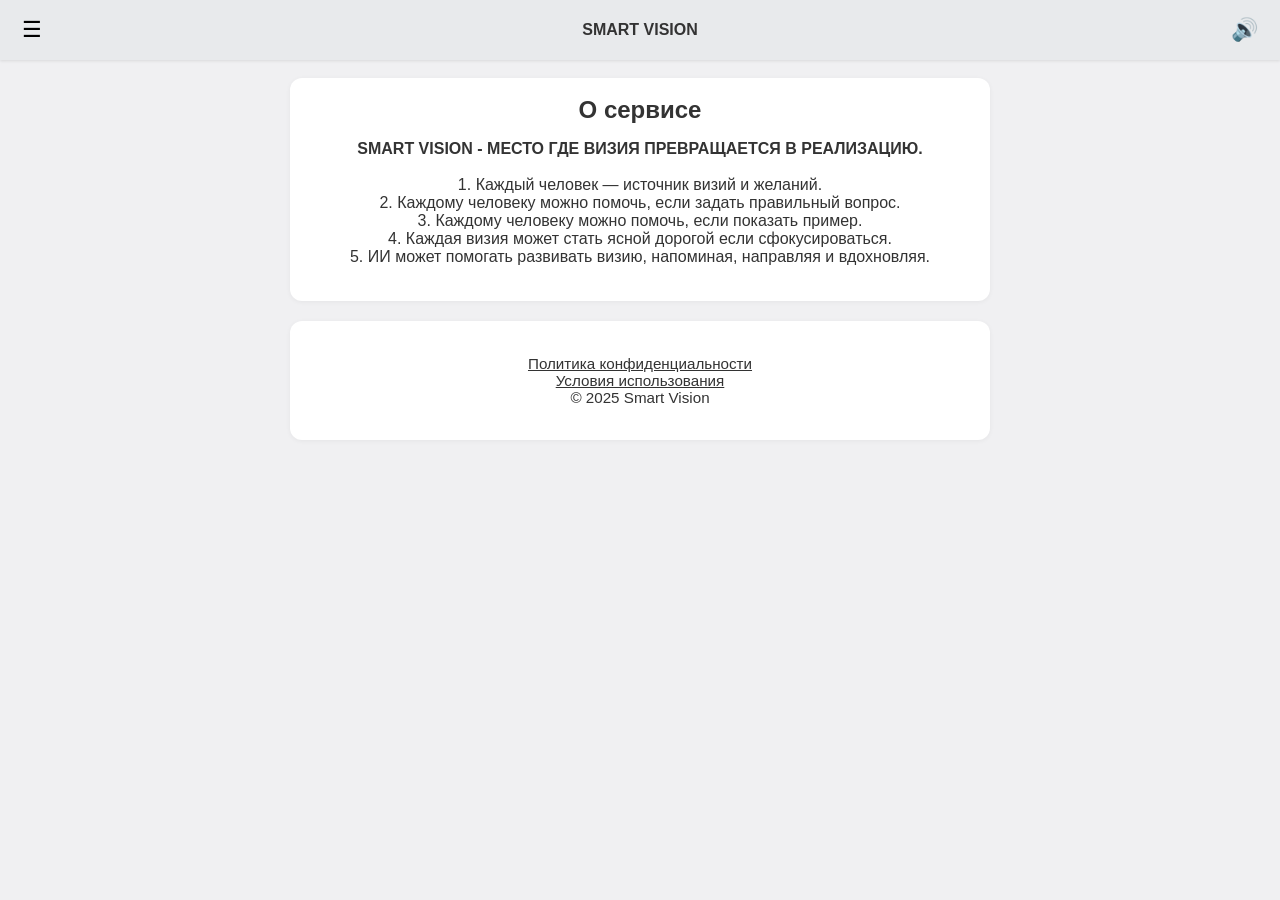
==== html/about.html @ 8ff79423 "first commit habilabs site" ====
<!DOCTYPE html>
<html lang="ru">
<head>
  <meta charset="UTF-8" />
  <meta name="viewport" content="width=device-width, initial-scale=1" />
  <title>О сервисе — Smart Vision</title>
  <link rel="stylesheet" href="../css/styles-page.css" />
</head>
<body>
  <div id="overlay"></div>
  <header class="top-bar">
    <button id="menuToggle" class="icon">&#9776;</button>
    <div class="logo" id="logo">SMART VISION</div>
    <button id="soundIcon" class="icon" aria-label="sound">&#128266;</button>
  </header>
  <main>
    <div class="cards">
      <div class="card">
        <h2>О сервисе</h2>
        <p style="text-align:center"><strong>SMART VISION - МЕСТО ГДЕ ВИЗИЯ ПРЕВРАЩАЕТСЯ В РЕАЛИЗАЦИЮ.</strong><br><br>
1. Каждый человек — источник визий и желаний.<br>
2. Каждому человеку можно помочь, если задать правильный вопрос.<br>
3. Каждому человеку можно помочь, если показать пример.<br>
4. Каждая визия может стать ясной дорогой если сфокусироваться.<br>
5. ИИ может помогать развивать визию, напоминая, направляя и вдохновляя.</p>
      </div>
      <div class="card footer-card">
        <p>
          <a href="privacy.html">Политика конфиденциальности</a><br>
          <a href="terms.html">Условия использования</a><br>
          © 2025 Smart Vision
        </p>
      </div>
    </div>
  </main>
  <iframe id="sidebar" src="menu-public.html" class="hidden" title="Меню"></iframe>
  <script src="../js/script.js"></script>
</body>
</html>
---- css/styles-page.css ----
body {
    margin: 0;
    font-family: 'Segoe UI', sans-serif;
    background: #f0f0f2;
    color: #333;
}

/* TOP BAR */
.top-bar {
    background: #e8eaec;
    height: 60px;

    display: flex;
    align-items: center;
    justify-content: center;

    position: relative;
    box-shadow: 0 1px 3px rgba(0,0,0,0.1);
}

/* ICONS */
.icon {
    font-size: 22px;
    background: none;
    border: none;
    cursor: pointer;
}

#menuToggle {
    position: absolute;
    left: 1rem;
}

#soundIcon {
    position: absolute;
    right: 1rem;
}

/* LOGO */
.logo {
    font-weight: bold;
    cursor: pointer;
}

/* CARDS CONTAINER */
.cards {
    width: 100%;

    display: flex;
    flex-direction: column;
    align-items: center;

    padding: 2mm;
    box-sizing: border-box;
}

/* CARD */
.card {
    background: #fff;
    border-radius: 12px;

    padding: 5mm;
    margin: 10px auto;

    max-width: 700px;
    width: 100%;

    box-shadow: 0 1px 5px rgba(0,0,0,0.05);
    box-sizing: border-box;
    text-align: center;
}

.card h2 {
    margin: 0 0 0.75rem 0;
    font-weight: 700;
}

/* POEM */
.poem p {
    font-style: italic;
    transform: skewY(-3deg);

    font-size: 1.2rem;
    line-height: 1.8;
}

/* FOOTER */
.footer-card {
    font-size: 0.95rem;
}

.footer-card a {
    color: #333;
    text-decoration: underline;
}

/* OVERLAY */
#overlay {
    position: fixed;
    inset: 0;

    background: rgba(0,0,0,0.3);
    z-index: 1000;

    display: none;
}

#overlay.active {
    display: block;
}

/* SIDEBAR */
#sidebar {
    position: fixed;
    top: 0;
    left: 0;

    width: 400px;
    height: 100%;

    background: #fff;
    z-index: 1001;

    border: none;
    transition: transform 0.3s ease;
}

#sidebar.hidden {
    transform: translateX(-100%);
}

/* MOBILE */
@media (max-width: 768px) {
    #sidebar {
        width: 75vw;
    }
}
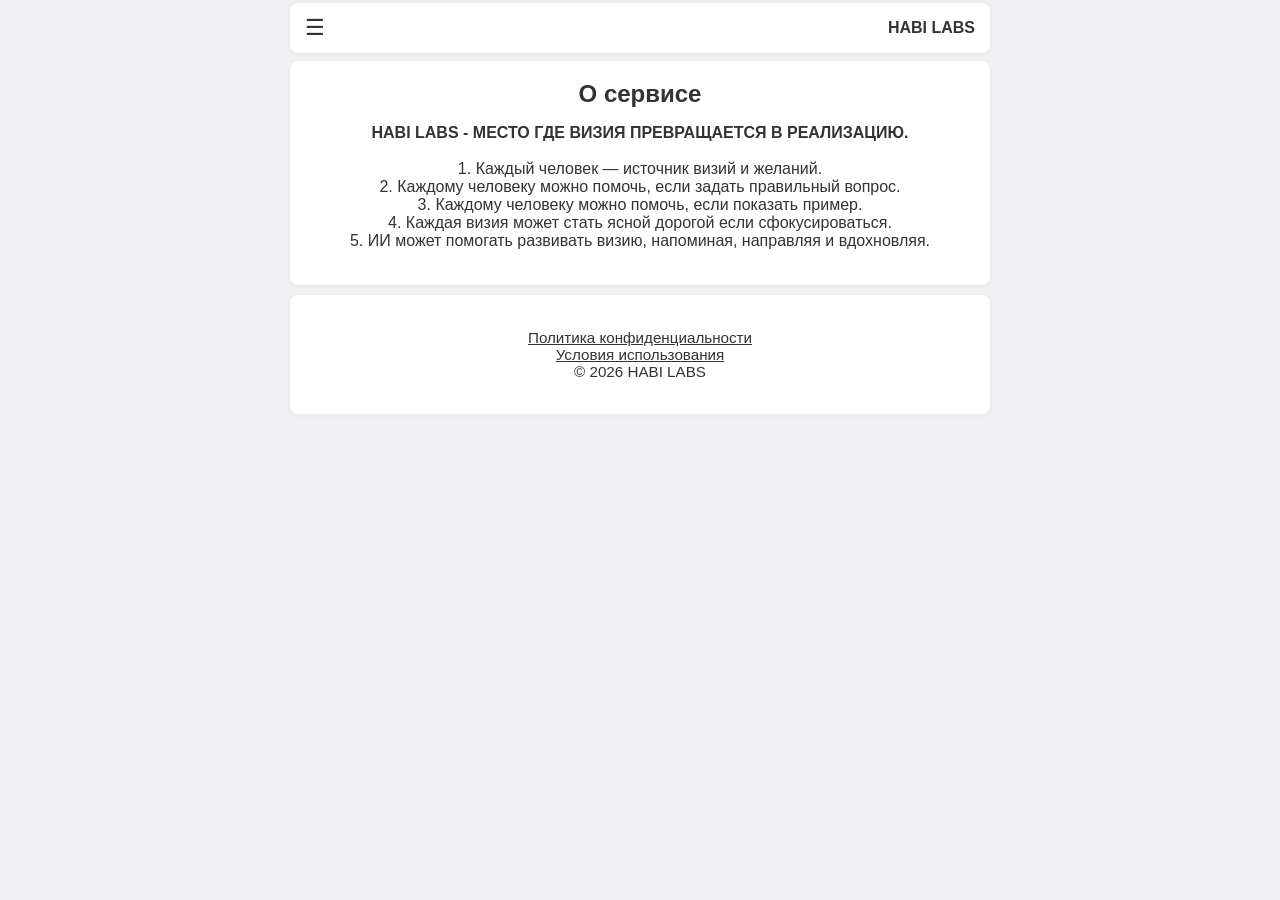
==== commit 774901ee: "2" ====
--- a/html/about.html
+++ b/html/about.html
@@ -3,21 +3,20 @@
 <head>
   <meta charset="UTF-8" />
   <meta name="viewport" content="width=device-width, initial-scale=1" />
-  <title>О сервисе — Smart Vision</title>
+  <title>О сервисе — HABI LABS</title>
   <link rel="stylesheet" href="../css/styles-page.css" />
 </head>
 <body>
   <div id="overlay"></div>
   <header class="top-bar">
     <button id="menuToggle" class="icon">&#9776;</button>
-    <div class="logo" id="logo">SMART VISION</div>
-    <button id="soundIcon" class="icon" aria-label="sound">&#128266;</button>
+    <div class="logo" id="logo">HABI LABS</div>
   </header>
   <main>
     <div class="cards">
       <div class="card">
         <h2>О сервисе</h2>
-        <p style="text-align:center"><strong>SMART VISION - МЕСТО ГДЕ ВИЗИЯ ПРЕВРАЩАЕТСЯ В РЕАЛИЗАЦИЮ.</strong><br><br>
+        <p style="text-align:center"><strong>HABI LABS - МЕСТО ГДЕ ВИЗИЯ ПРЕВРАЩАЕТСЯ В РЕАЛИЗАЦИЮ.</strong><br><br>
 1. Каждый человек — источник визий и желаний.<br>
 2. Каждому человеку можно помочь, если задать правильный вопрос.<br>
 3. Каждому человеку можно помочь, если показать пример.<br>
@@ -28,7 +27,7 @@
         <p>
           <a href="privacy.html">Политика конфиденциальности</a><br>
           <a href="terms.html">Условия использования</a><br>
-          © 2025 Smart Vision
+          © 2026 HABI LABS
         </p>
       </div>
     </div>
--- a/css/styles-page.css
+++ b/css/styles-page.css
@@ -7,60 +7,64 @@
 
 /* TOP BAR */
 .top-bar {
-    background: #e8eaec;
-    height: 60px;
+    background: #fff;
+    border-radius: 8px;
+    box-shadow: 0 1px 5px rgba(0,0,0,0.05);
+
+    max-width: 700px;
+    width: calc(100% - 20px);
+
+    margin: 3px auto;
+    padding: 12px 15px;
+    box-sizing: border-box;
 
     display: flex;
     align-items: center;
-    justify-content: center;
-
-    position: relative;
-    box-shadow: 0 1px 3px rgba(0,0,0,0.1);
+    justify-content: space-between;
 }
 
-/* ICONS */
+/* ICON */
 .icon {
     font-size: 22px;
     background: none;
     border: none;
     cursor: pointer;
+    padding: 0;
+    color: #333;
 }
 
+/* BURGER */
 #menuToggle {
-    position: absolute;
-    left: 1rem;
-}
-
-#soundIcon {
-    position: absolute;
-    right: 1rem;
+    position: static;
+    flex: 0 0 auto;
 }
 
 /* LOGO */
 .logo {
-    font-weight: bold;
+    font-weight: 700;
     cursor: pointer;
+    margin-left: 16px;
+    text-align: right;
+    flex: 1 1 auto;
+    white-space: nowrap;
 }
 
 /* CARDS CONTAINER */
 .cards {
     width: 100%;
-
     display: flex;
     flex-direction: column;
     align-items: center;
-
-    padding: 2mm;
+    padding: 0 10px 10px;
     box-sizing: border-box;
 }
 
 /* CARD */
 .card {
     background: #fff;
-    border-radius: 12px;
-
+    border-radius: 8px;
     padding: 5mm;
-    margin: 10px auto;
+    margin: 5px auto;
 
     max-width: 700px;
     width: 100%;
@@ -79,7 +83,6 @@
 .poem p {
     font-style: italic;
     transform: skewY(-3deg);
-
     font-size: 1.2rem;
     line-height: 1.8;
 }
@@ -98,10 +101,8 @@
 #overlay {
     position: fixed;
     inset: 0;
-
     background: rgba(0,0,0,0.3);
     z-index: 1000;
-
     display: none;
 }
 
@@ -114,13 +115,10 @@
     position: fixed;
     top: 0;
     left: 0;
-
     width: 400px;
     height: 100%;
-
     background: #fff;
     z-index: 1001;
-
     border: none;
     transition: transform 0.3s ease;
 }
@@ -131,6 +129,15 @@
 
 /* MOBILE */
 @media (max-width: 768px) {
+    .top-bar {
+        width: calc(100% - 20px);
+        padding: 12px 16px;
+    }
+
+    .logo {
+        font-size: 1.1rem;
+    }
+
     #sidebar {
         width: 75vw;
     }
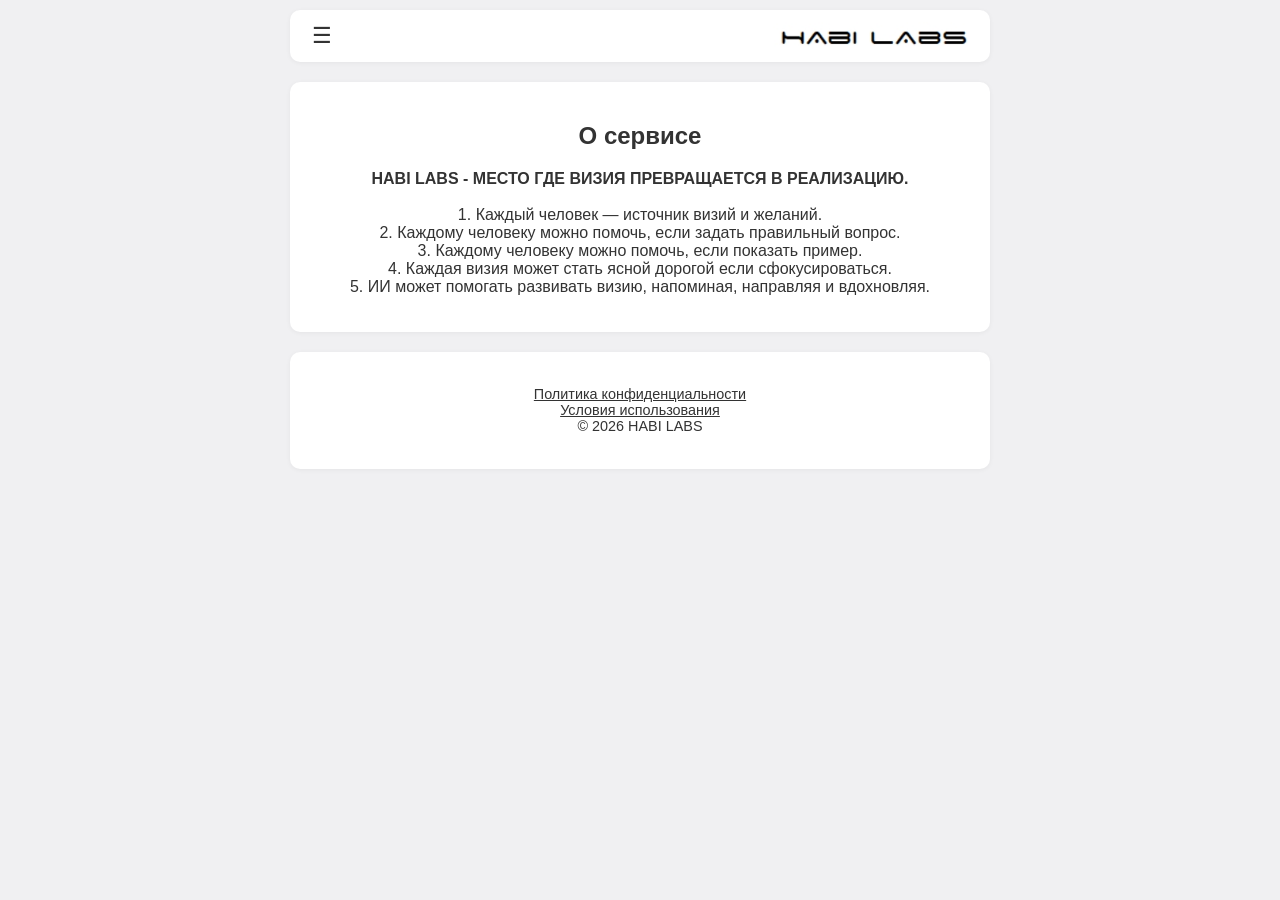
==== commit f891d947: "1" ====
--- a/html/about.html
+++ b/html/about.html
@@ -8,9 +8,13 @@
 </head>
 <body>
   <div id="overlay"></div>
-  <header class="top-bar">
+
+    <header class="top-bar">
     <button id="menuToggle" class="icon">&#9776;</button>
-    <div class="logo" id="logo">HABI LABS</div>
+
+    <div class="logo" id="logo">
+      <img src="/images/hll.jpg" alt="HABI LABS">
+    </div>
   </header>
   <main>
     <div class="cards">
--- a/css/styles-page.css
+++ b/css/styles-page.css
@@ -8,19 +8,18 @@
 /* TOP BAR */
 .top-bar {
     background: #fff;
-    border-radius: 8px;
+    border-radius: 10px;
     box-shadow: 0 1px 5px rgba(0,0,0,0.05);
 
     max-width: 700px;
     width: calc(100% - 20px);
 
-    margin: 3px auto;
-    padding: 12px 15px;
+    margin: 10px auto;
+    padding: 12px 16px;
     box-sizing: border-box;
 
     display: flex;
     align-items: center;
-    justify-content: space-between;
 }
 
 /* ICON */
@@ -29,42 +28,39 @@
     background: none;
     border: none;
     cursor: pointer;
-    padding: 0;
     color: #333;
-}
-
-/* BURGER */
-#menuToggle {
-    position: static;
-    flex: 0 0 auto;
 }
 
 /* LOGO */
 .logo {
-    font-weight: 700;
-    cursor: pointer;
-    margin-left: 16px;
-    text-align: right;
-    flex: 1 1 auto;
-    white-space: nowrap;
+    margin-left: auto;
+    display: flex;
+    align-items: center;
 }
 
-/* CARDS CONTAINER */
+.logo img {
+    height: 28px;
+    display: block;
+}
+
+/* CARDS */
 .cards {
     width: 100%;
+    padding: 0 10px;
+    box-sizing: border-box;
+
     display: flex;
     flex-direction: column;
     align-items: center;
-    padding: 0 10px 10px;
-    box-sizing: border-box;
 }
 
 /* CARD */
 .card {
     background: #fff;
-    border-radius: 8px;
-    padding: 5mm;
-    margin: 5px auto;
+    border-radius: 10px;
+
+    padding: 20px;
+    margin: 10px auto;
 
     max-width: 700px;
     width: 100%;
@@ -74,22 +70,9 @@
     text-align: center;
 }
 
-.card h2 {
-    margin: 0 0 0.75rem 0;
-    font-weight: 700;
-}
-
-/* POEM */
-.poem p {
-    font-style: italic;
-    transform: skewY(-3deg);
-    font-size: 1.2rem;
-    line-height: 1.8;
-}
-
 /* FOOTER */
 .footer-card {
-    font-size: 0.95rem;
+    font-size: 0.9rem;
 }
 
 .footer-card a {
@@ -102,8 +85,8 @@
     position: fixed;
     inset: 0;
     background: rgba(0,0,0,0.3);
+    display: none;
     z-index: 1000;
-    display: none;
 }
 
 #overlay.active {
@@ -115,10 +98,13 @@
     position: fixed;
     top: 0;
     left: 0;
+
     width: 400px;
     height: 100%;
+
     background: #fff;
     z-index: 1001;
+
     border: none;
     transition: transform 0.3s ease;
 }
@@ -129,13 +115,8 @@
 
 /* MOBILE */
 @media (max-width: 768px) {
-    .top-bar {
-        width: calc(100% - 20px);
-        padding: 12px 16px;
-    }
-
-    .logo {
-        font-size: 1.1rem;
+    .logo img {
+        height: 22px;
     }
 
     #sidebar {
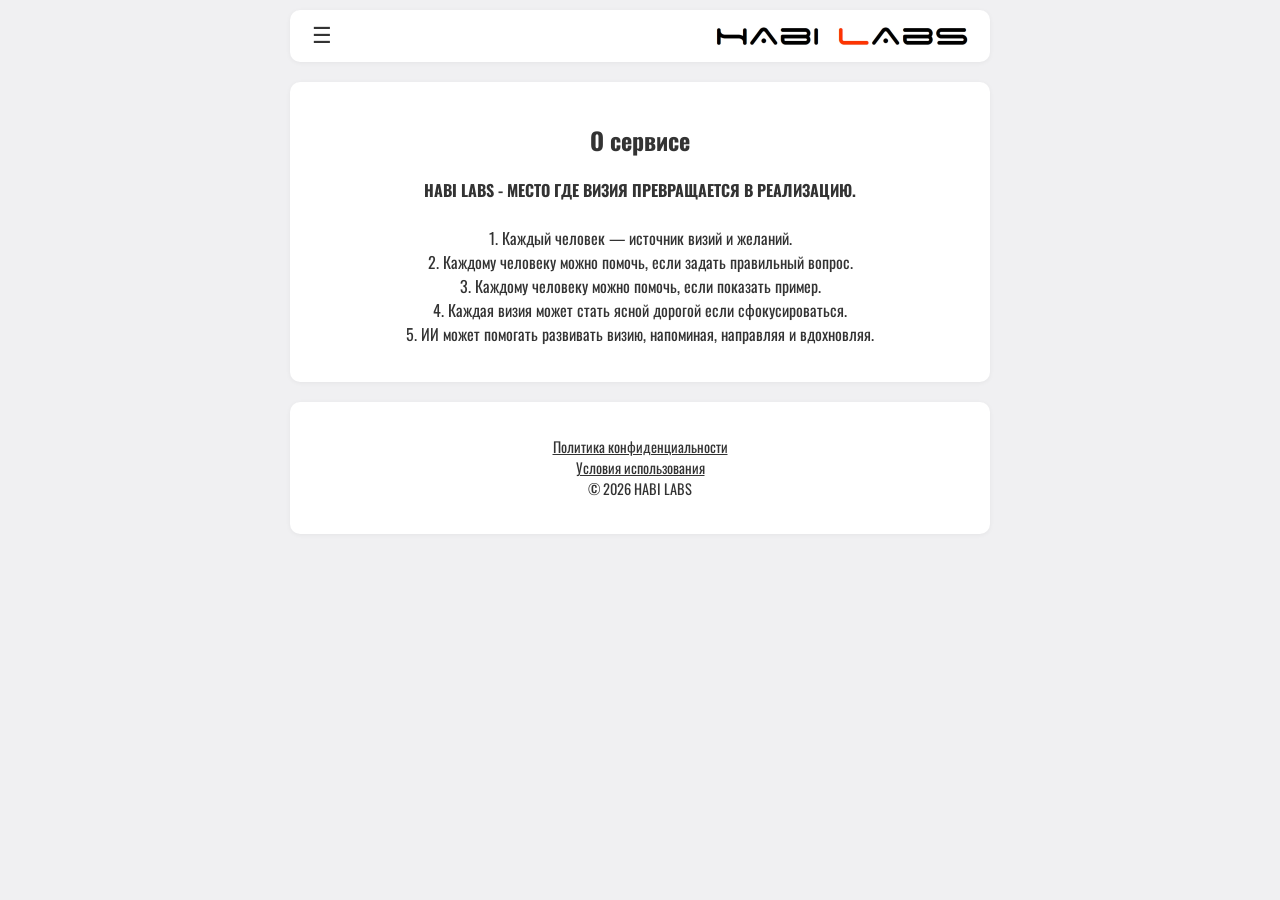
==== commit 3f6fc37e: "1" ====
--- a/html/about.html
+++ b/html/about.html
@@ -4,6 +4,13 @@
   <meta charset="UTF-8" />
   <meta name="viewport" content="width=device-width, initial-scale=1" />
   <title>О сервисе — HABI LABS</title>
+  <link rel="icon" href="/habi.ico" type="image/x-icon">
+
+  <!-- OSWALD FONT -->
+  <link rel="preconnect" href="https://fonts.googleapis.com">
+  <link rel="preconnect" href="https://fonts.gstatic.com" crossorigin>
+  <link href="https://fonts.googleapis.com/css2?family=Oswald:wght@200;300;400;500;600;700&display=swap" rel="stylesheet">
+  
   <link rel="stylesheet" href="../css/styles-page.css" />
 </head>
 <body>
--- a/css/styles-page.css
+++ b/css/styles-page.css
@@ -1,6 +1,6 @@
 body {
     margin: 0;
-    font-family: 'Segoe UI', sans-serif;
+    font-family: 'Oswald', sans-serif;
     background: #f0f0f2;
     color: #333;
 }
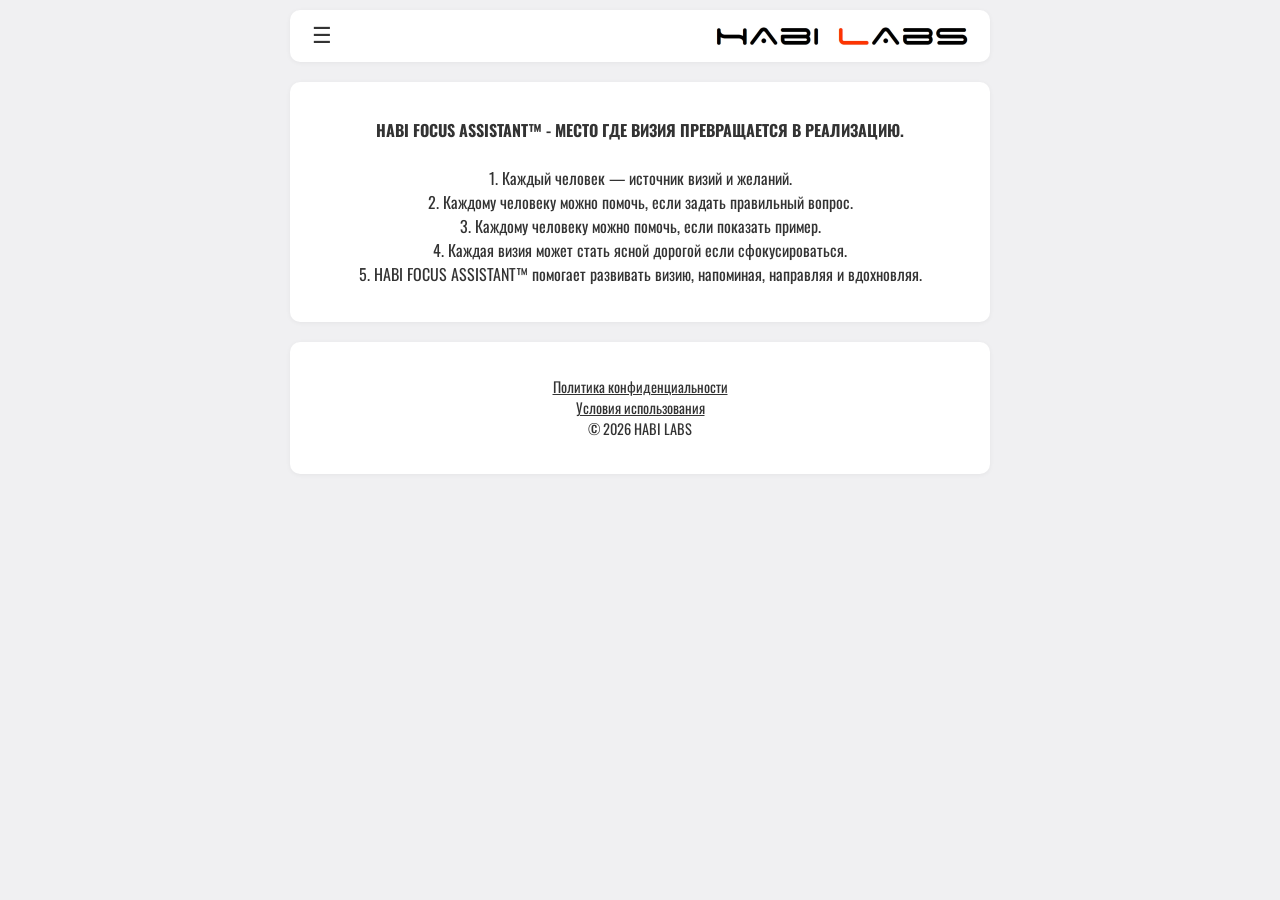
==== commit ad774e9f: "1" ====
--- a/html/about.html
+++ b/html/about.html
@@ -10,7 +10,7 @@
   <link rel="preconnect" href="https://fonts.googleapis.com">
   <link rel="preconnect" href="https://fonts.gstatic.com" crossorigin>
   <link href="https://fonts.googleapis.com/css2?family=Oswald:wght@200;300;400;500;600;700&display=swap" rel="stylesheet">
-  
+
   <link rel="stylesheet" href="../css/styles-page.css" />
 </head>
 <body>
@@ -26,13 +26,12 @@
   <main>
     <div class="cards">
       <div class="card">
-        <h2>О сервисе</h2>
-        <p style="text-align:center"><strong>HABI LABS - МЕСТО ГДЕ ВИЗИЯ ПРЕВРАЩАЕТСЯ В РЕАЛИЗАЦИЮ.</strong><br><br>
+        <p style="text-align:center"><strong>HABI FOCUS ASSISTANT™ - МЕСТО ГДЕ ВИЗИЯ ПРЕВРАЩАЕТСЯ В РЕАЛИЗАЦИЮ.</strong><br><br>
 1. Каждый человек — источник визий и желаний.<br>
 2. Каждому человеку можно помочь, если задать правильный вопрос.<br>
 3. Каждому человеку можно помочь, если показать пример.<br>
 4. Каждая визия может стать ясной дорогой если сфокусироваться.<br>
-5. ИИ может помогать развивать визию, напоминая, направляя и вдохновляя.</p>
+5. HABI FOCUS ASSISTANT™ помогает развивать визию, напоминая, направляя и вдохновляя.</p>
       </div>
       <div class="card footer-card">
         <p>
